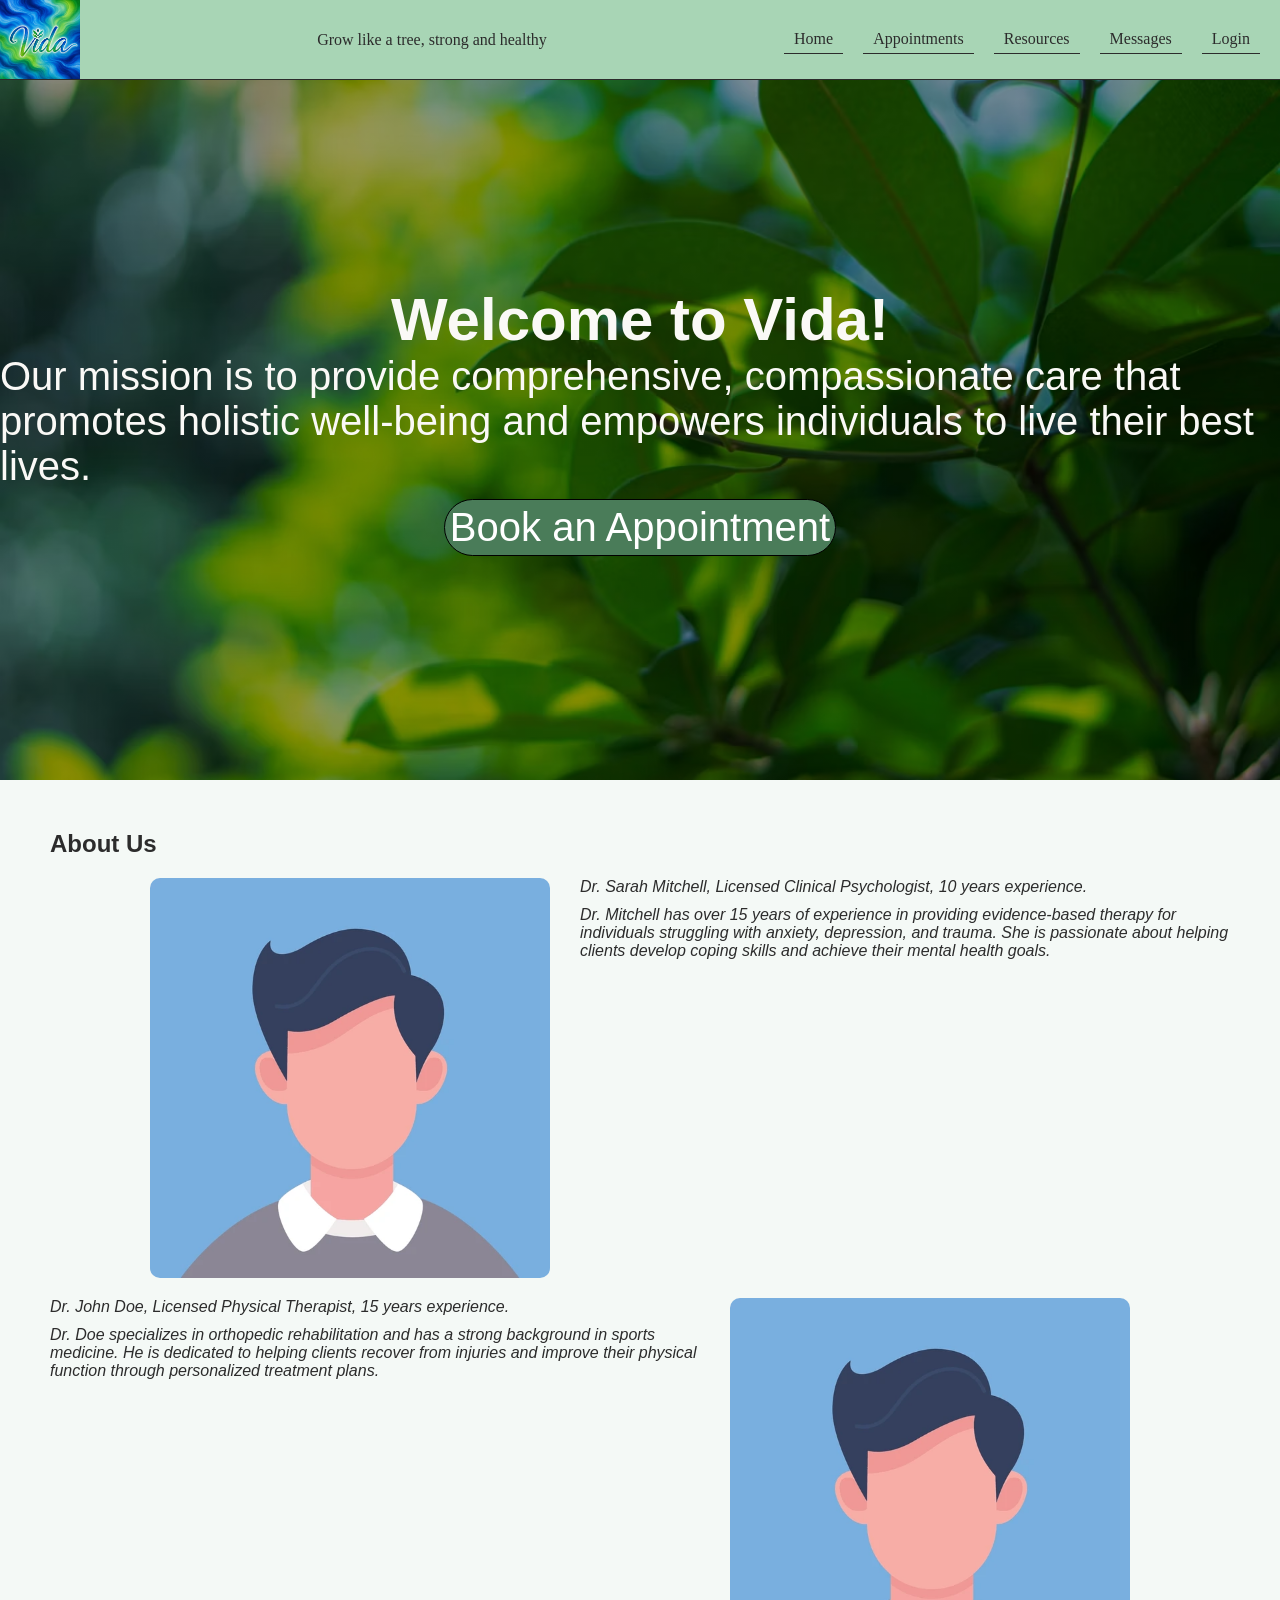
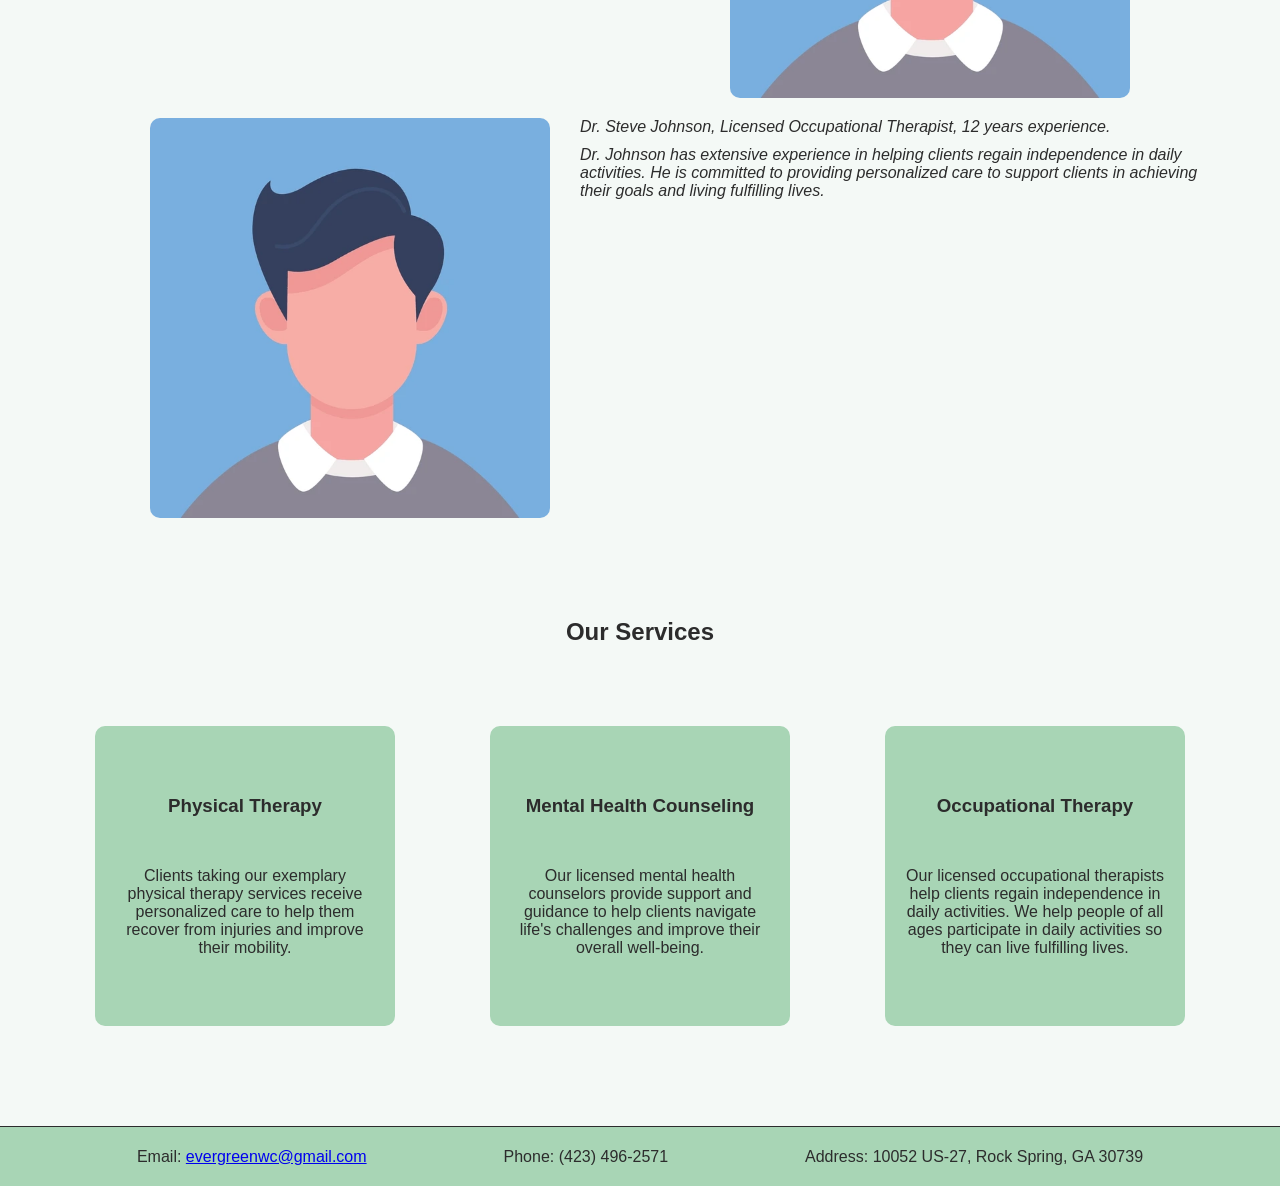
==== index.html @ 38952b6c "Renammed homepage to index.html" ====
<!DOCTYPE html>
<html lang="en">
  <head>
    <meta charset="UTF-8">
    <meta name="viewport" content="width=device-width, initial-scale=1.0">
    <title>Vida</title>
    <link rel="stylesheet" href="styles.css">
    <link rel="stylesheet" href="https://cdnjs.cloudflare.com/ajax/libs/font-awesome/6.5.0/css/all.min.css">
  </head>
  <body>
    <header>
      <img src="images\logo.jpeg" alt="vida logo" id="logo">
      <p>Grow like a tree, strong and healthy</p>
      <nav id="navbar">
        <a href="#home">Home</a>
        <a href="#appointments">Appointments</a>
        <a href="#resources">Resources</a>
        <a href="#messages">Messages</a>
        <a href="Login-page.html">Login</a>
      </nav>
    </header>
    <main>
      <section id="home">
        <h2>Welcome to Vida!</h2>
        <p>Our mission is to provide comprehensive, compassionate care that promotes holistic well-being and empowers individuals to live their best lives.</p>
        <a class= "btn" href="Login-page.html">Book an Appointment</a>
      </section>
      <section id="about">
        <h2>About Us</h2>
          <div class="info-card-a">
            <img src="images/blank-image-placeholder-icon-vector-600nw-2639057521.webp" alt="picture of one of the staff memebers">
            <div class="info-text">
              <p>Dr. Sarah Mitchell, Licensed Clinical Psychologist, 10 years experience.</p>
              <p>Dr. Mitchell has over 15 years of experience in providing evidence-based therapy for individuals struggling with anxiety, depression, and trauma. She is passionate about helping clients develop coping skills and achieve their mental health goals.</p>
            </div>
          </div>
          <div class="info-card-b">
            <div class="info-text">
              <p>Dr. John Doe, Licensed Physical Therapist, 15 years experience.</p>
              <p>Dr. Doe specializes in orthopedic rehabilitation and has a strong background in sports medicine. He is dedicated to helping clients recover from injuries and improve their physical function through personalized treatment plans.</p>
            </div>
            <img src="images/blank-image-placeholder-icon-vector-600nw-2639057521.webp" alt="picture of one of the staff memebers">
            
          </div>
          <div class="info-card-a">
            <img src="images/blank-image-placeholder-icon-vector-600nw-2639057521.webp" alt="picture of one of the staff memebers">
            <div class="info-text">
              <p>Dr. Steve Johnson, Licensed Occupational Therapist, 12 years experience.</p>
              <p>Dr. Johnson has extensive experience in helping clients regain independence in daily activities. He is committed to providing personalized care to support clients in achieving their goals and living fulfilling lives.</p>
            </div>
          </div>
      </section>
      <section id="services">
        <h2>Our Services</h2>
        <div class="service-card">
          <h3>Physical Therapy</h3>
          <p>Clients taking our exemplary physical therapy services receive personalized care to help them recover from injuries and improve their mobility.</p>
        </div>
        <div class="service-card">
          <h3>Mental Health Counseling</h3>
          <p>Our licensed mental health counselors provide support and guidance to help clients navigate life's challenges and improve their overall well-being.</p>
        </div>
        <div class="service-card">
          <h3>Occupational Therapy</h3>
          <p>Our licensed occupational therapists help clients regain independence in daily activities. We help people of all ages participate in daily activities so they can live fulfilling lives.</p>
        </div>
      </section>
    </main>
    <footer class="contact-info">
      <p>Email: <a href="mailto:evergreenwc@gmail.com">evergreenwc@gmail.com</a></p>
      <p>Phone: (423) 496-2571</p>
      <p>Address: 10052 US-27, Rock Spring, GA 30739</p>
    </footer>
  </body>
  </html>
---- styles.css ----
* {
    margin: 0;
    padding: 0;
    box-sizing: border-box;
}

body {
    font-family: Arial, sans-serif;
    background-color: #f4f9f6;
    color: #2c2c2c;
    padding-top: 60px; 
}

header {
    font-family: papyrus, serif;
    position: fixed;
    overflow: hidden;
    top: 0;
    display: flex;
    align-items: center;
    justify-content: space-between;
    width: 100%;
    height: 80px;
    background-color: #a8d5b5;
    border-bottom: 1px solid #2c2c2c;
    z-index: 5;
}

#logo {
    height: 80px;
    width: auto;
    border-radius: 0;
}

#navbar {
    display: flex;
    gap: 20px;
    margin-right: 20px;
}

header a {
    display: inline-block;
    color: #2c2c2c;
    padding: 5px 10px;
    text-align: center;
    text-decoration: none;
    border-bottom: 1px solid #2c2c2c;
}

header a:hover {
    background-color: #2c2c2c;
    color: #a8d5b5;
    border-bottom: 1px solid #a8d5b5;
}

#home {
    color: #FAF9F6;
    font-size: 2.5em;
    width: 100%;
    min-height: 80vh;
    display: flex;
    flex-direction: column;
    align-items: center;
    justify-content: center;
    background-image: linear-gradient(135deg, rgba(0, 0, 0, 0.4), rgba(0, 0, 0, 0.4)), url(images/hero.jpg);
    background-size: cover;
    background-position: center;    
}

.btn {
    display: inline-block;
    text-decoration: none;
    border: 1px solid #000;
    border-radius: 50px;
    padding: 5px;
    margin-top: 10px;
    background-color: #4a7c59;
    color: white;
    transition: all 1s;
}

.btn:hover {
    transform: scale(1.05);
}

#about {
    display: flex;
    flex-direction: column;
    gap: 20px;
    padding: 50px;
}

img {
    width: 400px;
    height: 400px;
    border-radius: 10px;
}

.info-card-a {
    display: flex;
    flex-direction: row;
    gap: 30px;
    margin-right: auto;
    margin-left: 100px;
    font-style: italic;
}

.info-card-b {
    display: flex;
    flex-direction: row;
    gap: 30px;
    margin-left: auto;
    margin-right: 100px;
    font-style: italic;
}

.info-text {
    display: flex;
    flex-direction: column;
    gap: 10px;
}

footer {
    display: flex;
    align-items: center;
    justify-content: space-evenly;
    height: 60px;
    background-color: #a8d5b5;
    border-top: 1px solid #2c2c2c;
    margin-top: 50px;
}

#services {
    display: flex;
    flex-direction: row;
    flex-wrap: wrap;
    justify-content: space-evenly;
    padding: 50px;
    gap: 50px;
}

#services h2 {
    width: 100%;
    text-align: center;
    margin-bottom: 30px;
}

.service-card {
    display: flex;
    flex-direction: column;
    align-items: center;
    justify-content: space-evenly;
    padding: 20px;
    width: 300px;
    height: 300px;
    background-color: #a8d5b5;
    border-radius: 10px;
    text-align: center;
    transition: all 0.5s;
}

.service-card:hover {
    transform: scale(1.1);
}


@media (max-width: 600px) {
    body {
        padding-top: 120px;
    }
   .info-card-a, .info-card-b {
        flex-direction: column;
        align-items: center;
        margin: 0 auto;
    }

    .info-card-b img {
        order: -1;
    }

    header {
        display: flex;
        flex-direction: column;
        height: auto;
        padding: 10px;
        flex-wrap: wrap;
        width: 100%;
    }

    header h1 {
        font-size: 1.2rem;
    }

    #navbar {
        gap: 8px;
        margin-right: 8px;
    }

    header a {
        padding: 4px 6px;
        font-size: 0.8rem;
    }
    img {
        width: 100%;
        height: auto;
    }

    #services {
        align-items: center;
        margin-right: auto;
        margin-left: auto;
    }

    #home {
        font-size: 1.5em;
    }
    footer {
        flex-direction: column;
        height: auto;
        padding: 10px;
    }
}
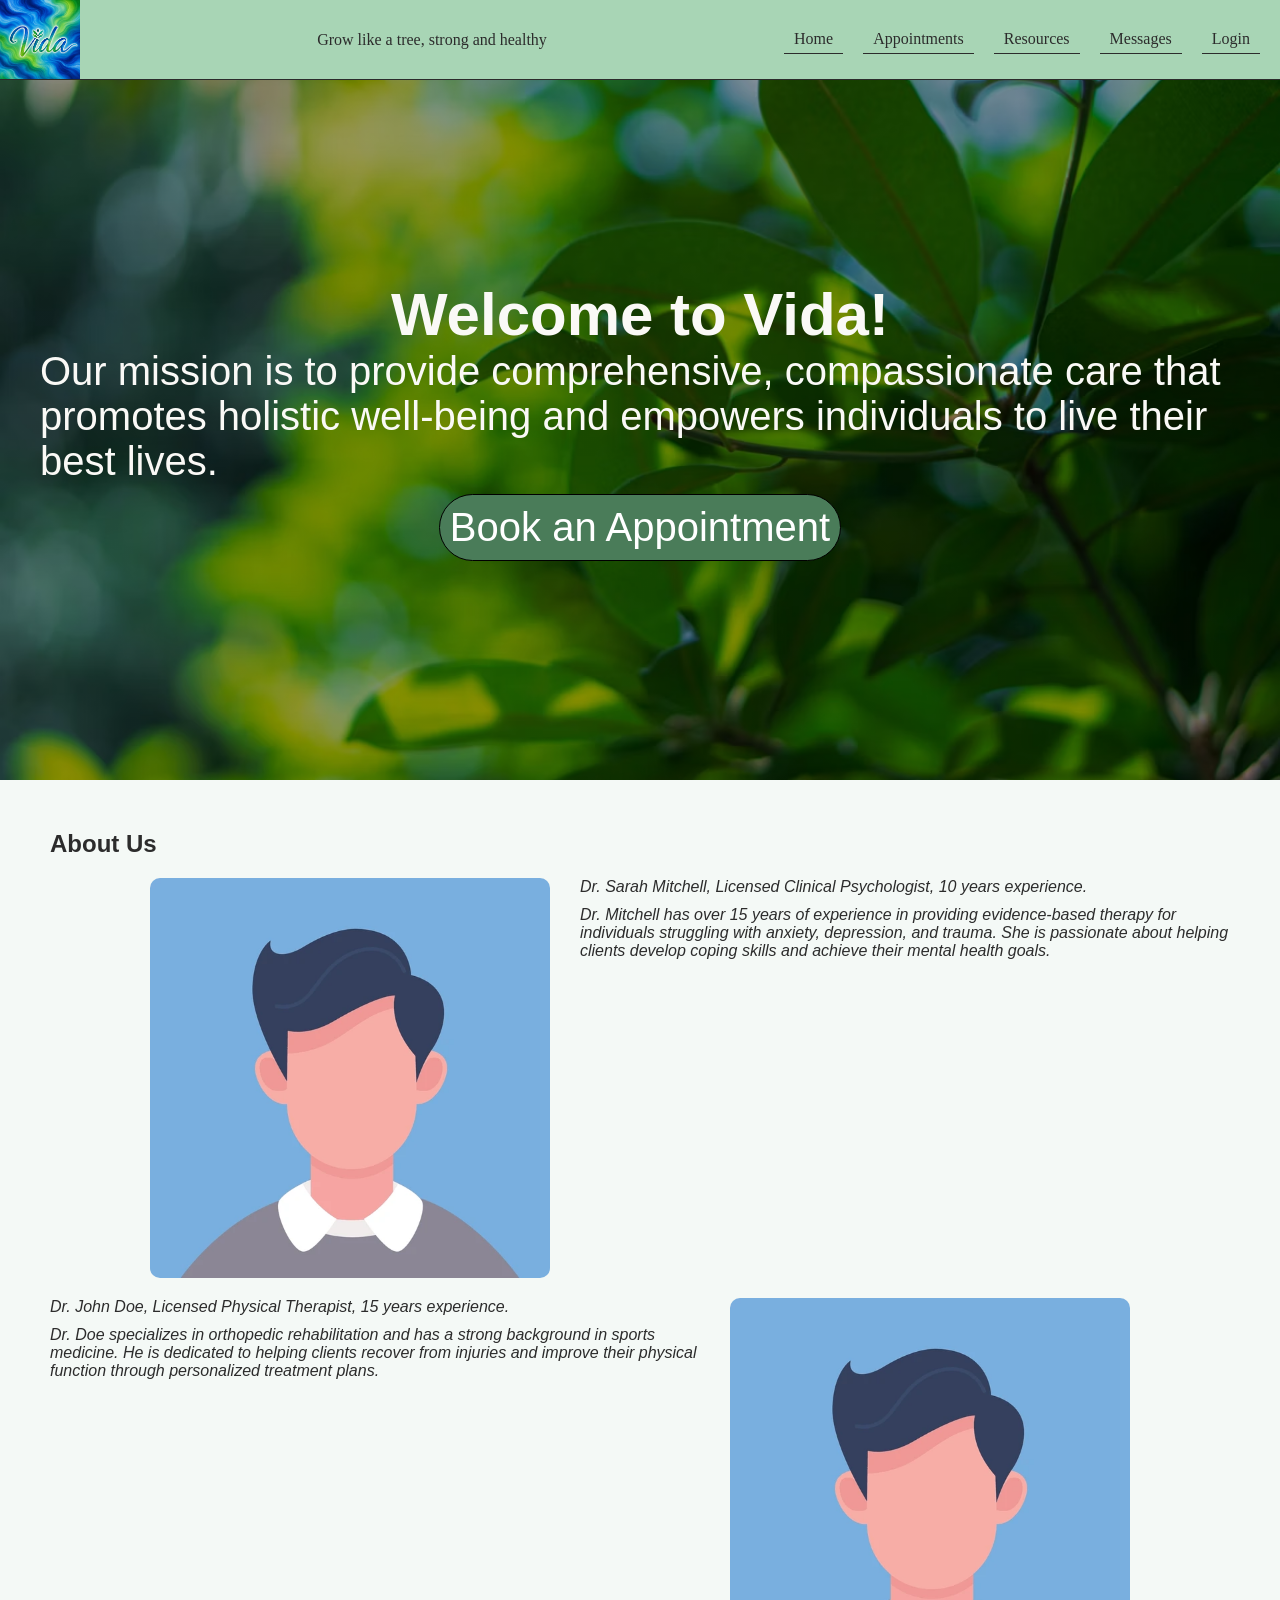
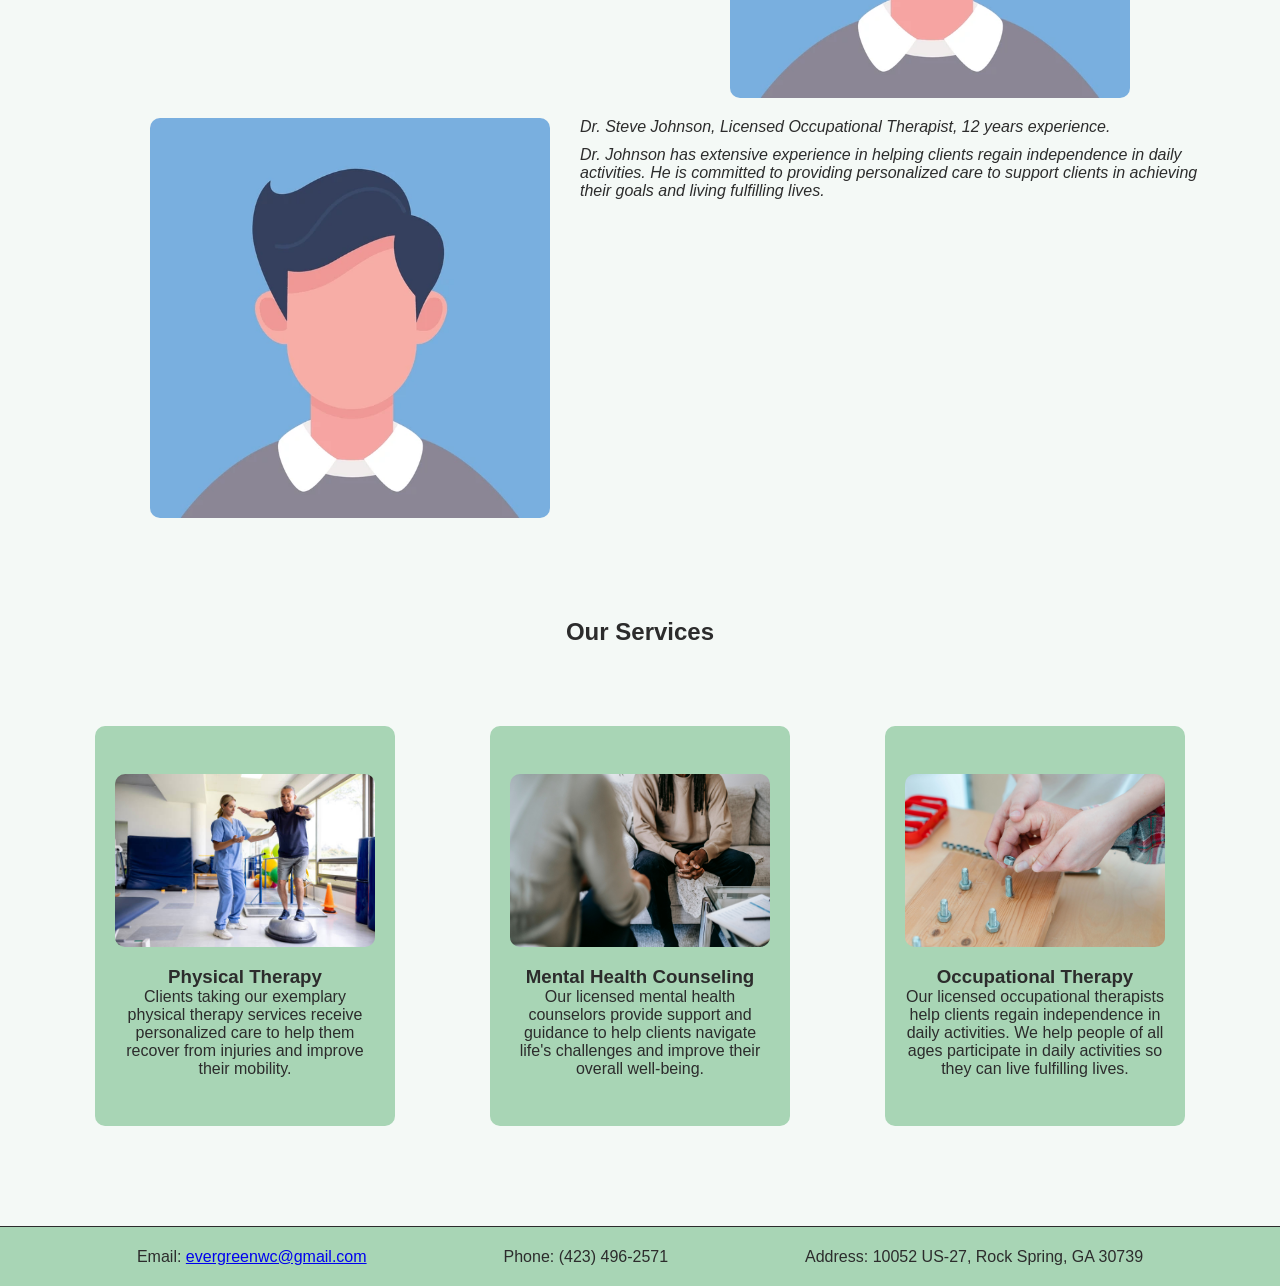
==== commit 65e506d2: "Added physical therapy page" ====
--- a/index.html
+++ b/index.html
@@ -10,9 +10,9 @@
   <body>
     <header>
       <img src="images\logo.jpeg" alt="vida logo" id="logo">
-      <p>Grow like a tree, strong and healthy</p>
+      <p id="tagline">Grow like a tree, strong and healthy</p>
       <nav id="navbar">
-        <a href="#home">Home</a>
+        <a href="index.html">Home</a>
         <a href="#appointments">Appointments</a>
         <a href="#resources">Resources</a>
         <a href="#messages">Messages</a>
@@ -40,7 +40,6 @@
               <p>Dr. Doe specializes in orthopedic rehabilitation and has a strong background in sports medicine. He is dedicated to helping clients recover from injuries and improve their physical function through personalized treatment plans.</p>
             </div>
             <img src="images/blank-image-placeholder-icon-vector-600nw-2639057521.webp" alt="picture of one of the staff memebers">
-            
           </div>
           <div class="info-card-a">
             <img src="images/blank-image-placeholder-icon-vector-600nw-2639057521.webp" alt="picture of one of the staff memebers">
@@ -53,16 +52,28 @@
       <section id="services">
         <h2>Our Services</h2>
         <div class="service-card">
-          <h3>Physical Therapy</h3>
-          <p>Clients taking our exemplary physical therapy services receive personalized care to help them recover from injuries and improve their mobility.</p>
+          <div id="physical-therapy">
+            <a href="physical-therapy.html" class="card-link"></a>
+            <img src="images/physical-therapy.jpg" alt="Physical Therapy">
+            <h3>Physical Therapy</h3>
+            <p>Clients taking our exemplary physical therapy services receive personalized care to help them recover from injuries and improve their mobility.</p>
+          </div>
         </div>
         <div class="service-card">
-          <h3>Mental Health Counseling</h3>
-          <p>Our licensed mental health counselors provide support and guidance to help clients navigate life's challenges and improve their overall well-being.</p>
+          <div id="mental-health">
+            <a href="mental-health.html" class="card-link"></a>
+            <img src="images/mental-health.jpg" alt="Mental Health Counseling">
+            <h3>Mental Health Counseling</h3>
+            <p>Our licensed mental health counselors provide support and guidance to help clients navigate life's challenges and improve their overall well-being.</p>
+          </div>
         </div>
         <div class="service-card">
-          <h3>Occupational Therapy</h3>
-          <p>Our licensed occupational therapists help clients regain independence in daily activities. We help people of all ages participate in daily activities so they can live fulfilling lives.</p>
+          <div id="occupational-therapy">
+            <a href="occupational-therapy.html" class="card-link"></a>
+            <img src="images/occupational-therapy.jpg" alt="Occupational Therapy" >
+            <h3>Occupational Therapy</h3>
+            <p>Our licensed occupational therapists help clients regain independence in daily activities. We help people of all ages participate in daily activities so they can live fulfilling lives.</p>
+          </div>
         </div>
       </section>
     </main>
--- a/styles.css
+++ b/styles.css
@@ -58,6 +58,8 @@
     font-size: 2.5em;
     width: 100%;
     min-height: 80vh;
+    padding: 40px;
+    margin: 0 auto;
     display: flex;
     flex-direction: column;
     align-items: center;
@@ -72,7 +74,7 @@
     text-decoration: none;
     border: 1px solid #000;
     border-radius: 50px;
-    padding: 5px;
+    padding: 10px;
     margin-top: 10px;
     background-color: #4a7c59;
     color: white;
@@ -152,7 +154,7 @@
     justify-content: space-evenly;
     padding: 20px;
     width: 300px;
-    height: 300px;
+    height: 400px;
     background-color: #a8d5b5;
     border-radius: 10px;
     text-align: center;
@@ -161,6 +163,21 @@
 
 .service-card:hover {
     transform: scale(1.1);
+}
+#physical-therapy img, #mental-health img, #occupational-therapy img {
+    width: 100%;
+    height: auto;
+    border-radius: 10px;
+    margin-bottom: 15px;
+}
+
+.card-link {
+    position: absolute;
+    top: 0;
+    left: 0;
+    width: 100%;
+    height: 100%;
+    z-index: 1;
 }
 
 
@@ -219,4 +236,4 @@
         height: auto;
         padding: 10px;
     }
-}+}
